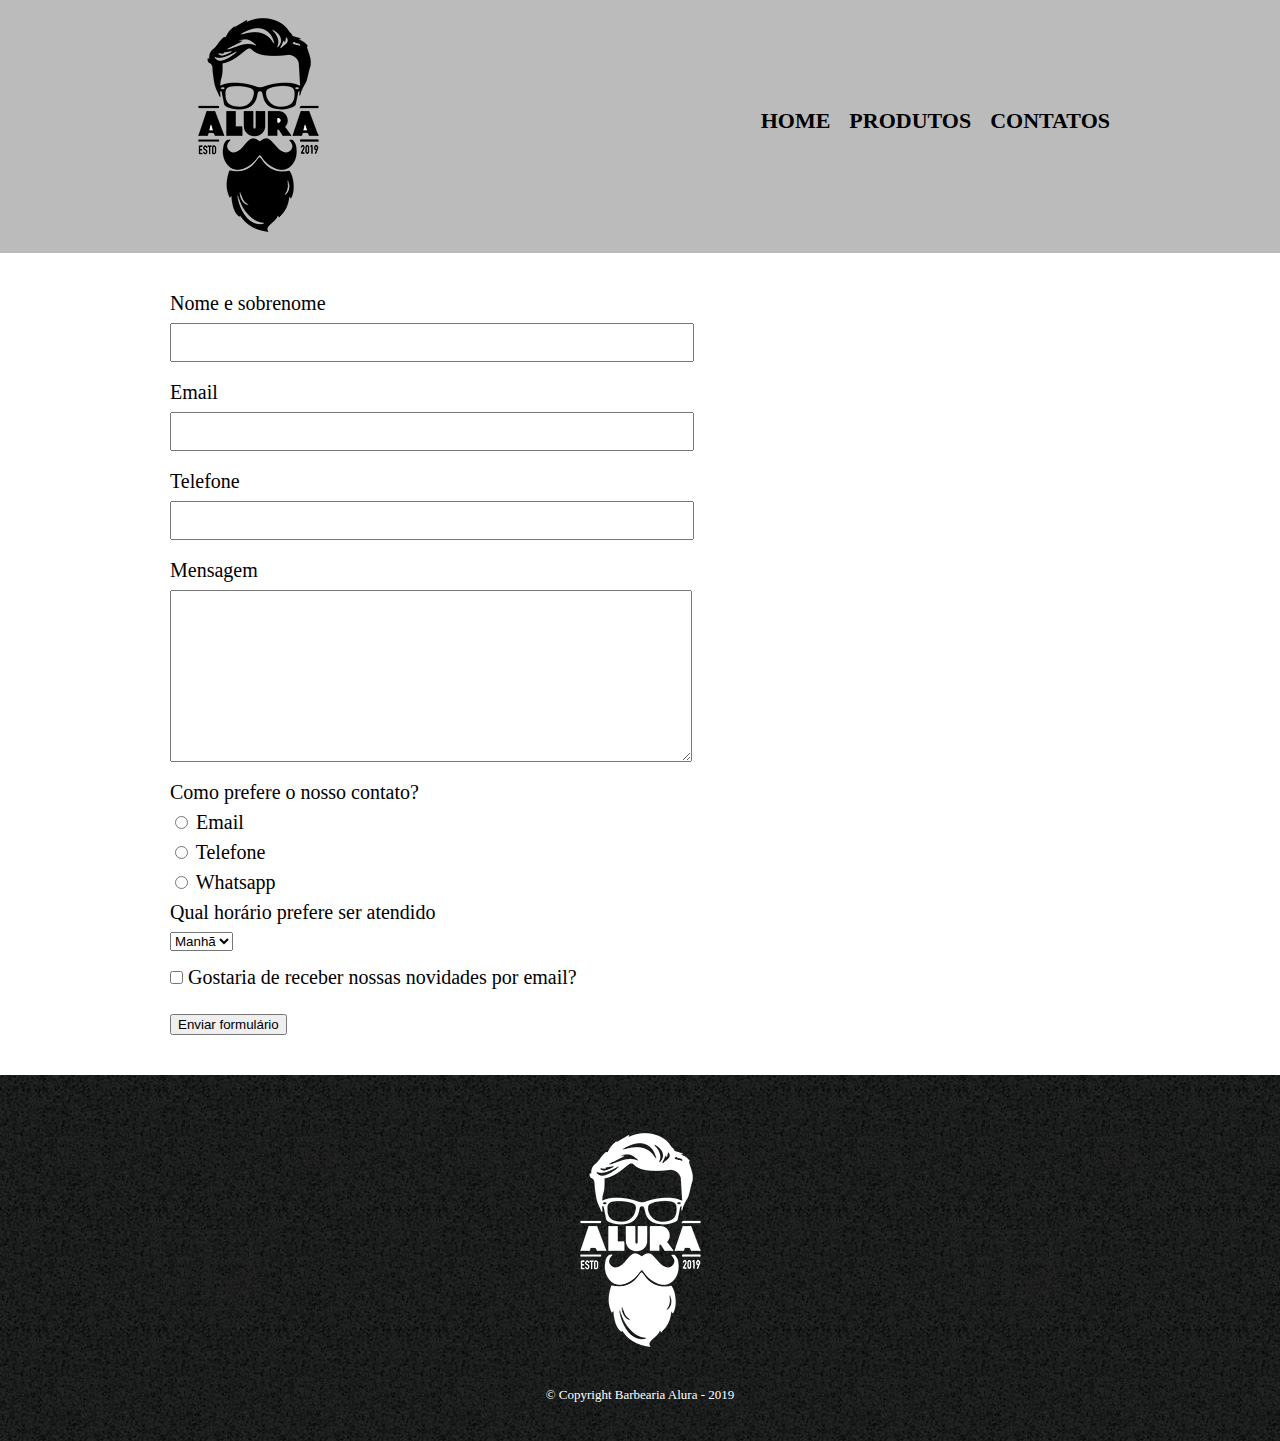
==== contato.html @ eaf6deb6 "Ajustando o formulário" ====
<!DOCTYPE html>
<html lang="pt-br">

<head>
  <meta charset="UTF-8">
  <meta name="viewport" content="width=device-width, initial-scale=1.0">
  <link rel="stylesheet" href="css/reset.css">
  <link rel="stylesheet" href="css/style.css">
  <title>Contato</title>
</head>

<body>
  <header>
    <div class="caixa">
      <h1><img src="img/logo.png" alt=""></h1>
      <nav>
        <ul>
          <li><a href="index.html">Home</a></li>
          <li><a href="produtos.html">Produtos</a></li>
          <li><a href="contato.html">Contatos</a></li>
        </ul>
      </nav>
    </div>
  </header>

  <main>
    <form action="">
      <label for="nomesobrenome">Nome e sobrenome</label>
      <input type="text" id="nomesobrenome" class="input-padrao">

      <label for="email">Email</label>
      <input type="text" id="email" class="input-padrao">

      <label for="telefone">Telefone</label>
      <input type="text" id="telefone" class="input-padrao">

      <label for="mensagem">Mensagem</label>
      <textarea name="" id="mensagem" cols="70" rows="10" class="input-padrao"></textarea>
      <div>
        <p>Como prefere o nosso contato?</p>
        <label for="radio-email">
          <input type="radio" name="contato" value="email" id="radio-email">
          Email
        </label>

        <label for="radio-telefone">
          <input type="radio" name="contato" value="telefone" id="radio-telefone">
          Telefone
        </label>

        <label for="radio-whatsapp">
          <input type="radio" name="contato" value="whatsapp" id="radio-whatsapp">
          Whatsapp
        </label>
      </div>

      <div>
        <p>Qual horário prefere ser atendido</p>
        <select name="" id="">
          <option value="">Manhã</option>
          <option value="">Tarde</option>
          <option value="">Noite</option>
        </select>
      </div>
      
      <label for="receberNovidades">
        <input type="checkbox" name="" id="receberNovidades" class="checkbox">
        Gostaria de receber nossas novidades por email?
      </label>


      <input type="submit" value="Enviar formulário">

    </form>
  </main>

  <footer>
    <img src="img/logo-branco.png" alt="">
    <p class="copyright">&copy; Copyright Barbearia Alura - 2019</p>
  </footer>
</body>

</body>

</html>
---- css/style.css ----
header {
  background: #bbbbbb;
  
}

.caixa {
  width: 940px;
  position: relative;
  margin: 0 auto;
}

nav {
  position: absolute;
  top: 110px;
  right: 0;
}

nav li {
  display: inline;
  margin: 0 0 0 15px;
}

nav a {
  text-transform: uppercase;
  color: #000000;
  font-weight: bold;
  font-size: 22px;
  text-decoration: none;
  
}

nav a:hover {
  color: #c78c19;
  text-decoration: underline;
}

.produtos {
  width: 940px;
  margin: 0 auto;
  padding: 50px 0;
}

.produtos li {
  display: inline-block;
  text-align: center;
  width: 30%;
  vertical-align: top;
  margin: 0 1.5%;
  padding: 30px 20px;
  box-sizing: border-box;
  border: 2px solid #000000;
  border-radius: 10px;
}

.produtos li:hover {
  cursor: pointer;
  border-color: #c78c19;
}

.produtos li:active {
  border-color: #088c19;
}

.produtos li:hover h3 {
  font-size: 34px;
}

.produtos h3 {
  font-size: 30px;
  font-weight: bold;
}

.produto-descricao {
  font-size: 18px;
}

.produto-preco {
  font-size: 22px;
  font-weight: bold;
  margin-top: 10px;
}

footer {
  text-align: center;
  background: url("../img/bg.jpg");
  padding: 40px 0;
}

.copyright {
  color: white;
  font-size: 13px;
  margin-top: 20px;
}

main {
  width: 940px;
  margin: 0 auto;
}

form {
  margin: 40px 0;
  
}

form label, form p {
  display: block;
  font-size: 20px;
  margin: 0 0 10px;
}

.input-padrao {
  display: block;
  margin: 0 0 20px;
  padding: 10px 25px;
  width: 50%;
}

.checkbox {
  margin: 20px 0;
}
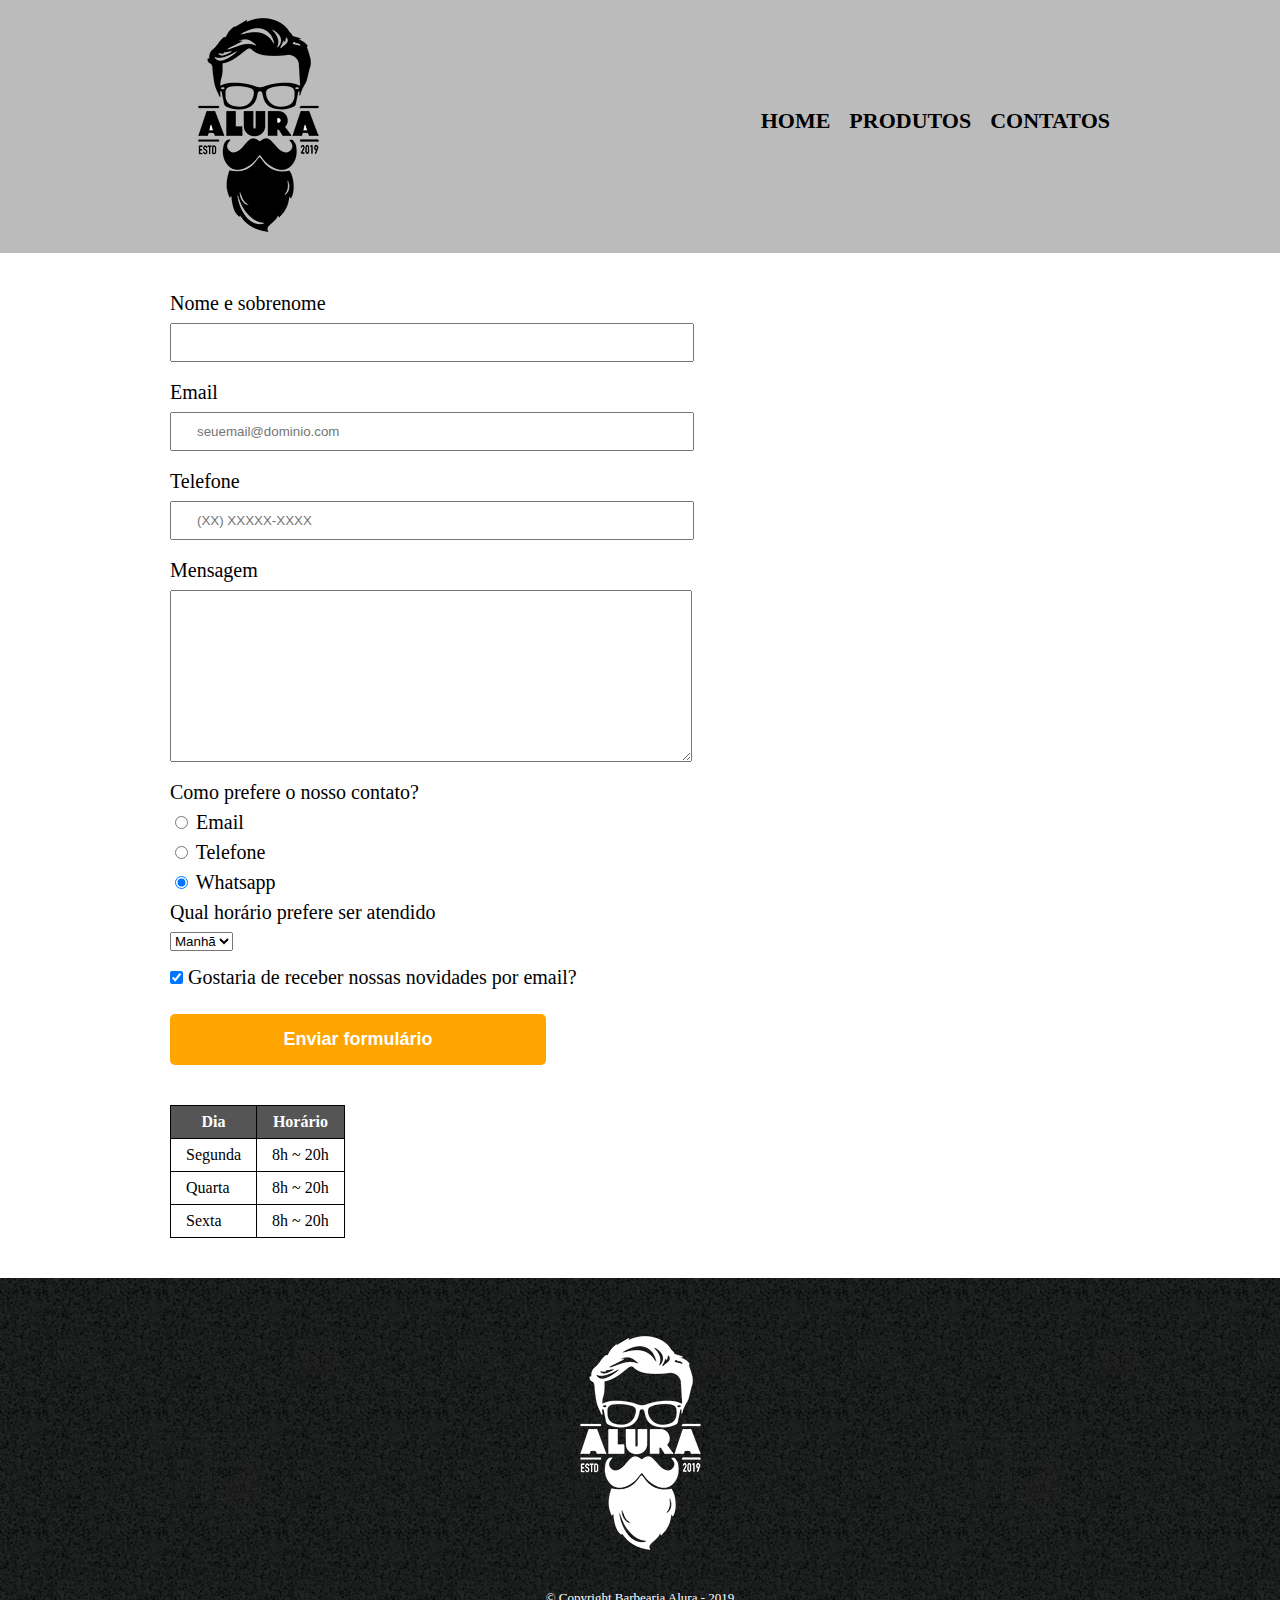
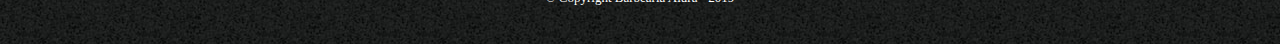
==== commit 8f53c87d: "Ajustando o formulário" ====
--- a/contato.html
+++ b/contato.html
@@ -12,7 +12,7 @@
 <body>
   <header>
     <div class="caixa">
-      <h1><img src="img/logo.png" alt=""></h1>
+      <h1><img src="img/logo.png" alt="Logo da Barbearia Alura"></h1>
       <nav>
         <ul>
           <li><a href="index.html">Home</a></li>
@@ -26,18 +26,19 @@
   <main>
     <form action="">
       <label for="nomesobrenome">Nome e sobrenome</label>
-      <input type="text" id="nomesobrenome" class="input-padrao">
+      <input type="text" id="nomesobrenome" class="input-padrao" required>
 
       <label for="email">Email</label>
-      <input type="text" id="email" class="input-padrao">
+      <input type="email" id="email" class="input-padrao" required placeholder="seuemail@dominio.com">
 
       <label for="telefone">Telefone</label>
-      <input type="text" id="telefone" class="input-padrao">
+      <input type="tel" id="telefone" class="input-padrao" required placeholder="(XX) XXXXX-XXXX">
 
       <label for="mensagem">Mensagem</label>
-      <textarea name="" id="mensagem" cols="70" rows="10" class="input-padrao"></textarea>
-      <div>
-        <p>Como prefere o nosso contato?</p>
+      <textarea name="" id="mensagem" cols="70" rows="10" class="input-padrao" required></textarea>
+
+      <fieldset>
+        <legend>Como prefere o nosso contato?</legend>
         <label for="radio-email">
           <input type="radio" name="contato" value="email" id="radio-email">
           Email
@@ -49,33 +50,55 @@
         </label>
 
         <label for="radio-whatsapp">
-          <input type="radio" name="contato" value="whatsapp" id="radio-whatsapp">
+          <input type="radio" name="contato" value="whatsapp" id="radio-whatsapp" checked>
           Whatsapp
         </label>
-      </div>
+      </fieldset>
 
-      <div>
-        <p>Qual horário prefere ser atendido</p>
+      <fieldset>
+        <legend>Qual horário prefere ser atendido</legend>
         <select name="" id="">
           <option value="">Manhã</option>
           <option value="">Tarde</option>
           <option value="">Noite</option>
         </select>
-      </div>
-      
+      </fieldset>
+
       <label for="receberNovidades">
-        <input type="checkbox" name="" id="receberNovidades" class="checkbox">
+        <input type="checkbox" name="" id="receberNovidades" class="checkbox" checked>
         Gostaria de receber nossas novidades por email?
       </label>
 
-
-      <input type="submit" value="Enviar formulário">
+      <input type="submit" value="Enviar formulário" class="enviar">
 
     </form>
+
+    <table>
+      <thead>
+        <tr>
+          <th>Dia</th>
+          <th>Horário</th>
+        </tr>
+      </thead>
+      <tbody>
+        <tr>
+          <td>Segunda</td>
+          <td>8h ~ 20h</td>
+        </tr>
+        <tr>
+          <td>Quarta</td>
+          <td>8h ~ 20h</td>
+        </tr>
+        <tr>
+          <td>Sexta</td>
+          <td>8h ~ 20h</td>
+        </tr>
+      </tbody>
+    </table>
   </main>
 
   <footer>
-    <img src="img/logo-branco.png" alt="">
+    <img src="img/logo-branco.png" alt="Logo da Barbearia Alura">
     <p class="copyright">&copy; Copyright Barbearia Alura - 2019</p>
   </footer>
 </body>
--- a/css/style.css
+++ b/css/style.css
@@ -102,7 +102,7 @@
   
 }
 
-form label, form p {
+form label, form legend {
   display: block;
   font-size: 20px;
   margin: 0 0 10px;
@@ -117,4 +117,38 @@
 
 .checkbox {
   margin: 20px 0;
+}
+
+.enviar {
+  width: 40%;
+  padding: 15px 0;
+  background: orange;
+  color: white;
+  font-weight: bold;
+  font-size: 18px;
+  border: none;
+  border-radius: 5px;
+  cursor: pointer;
+  transition: 1s all;
+  
+}
+
+.enviar:hover {
+  background: darkorange;
+  transform: scale(1.2);
+}
+
+table {
+  margin: 20px 0 40px;
+}
+
+thead {
+  background: #555555;
+  color: white;
+  font-weight: bold;
+}
+
+td, th {
+  border: 1px solid #000000;
+  padding: 8px 15px;
 }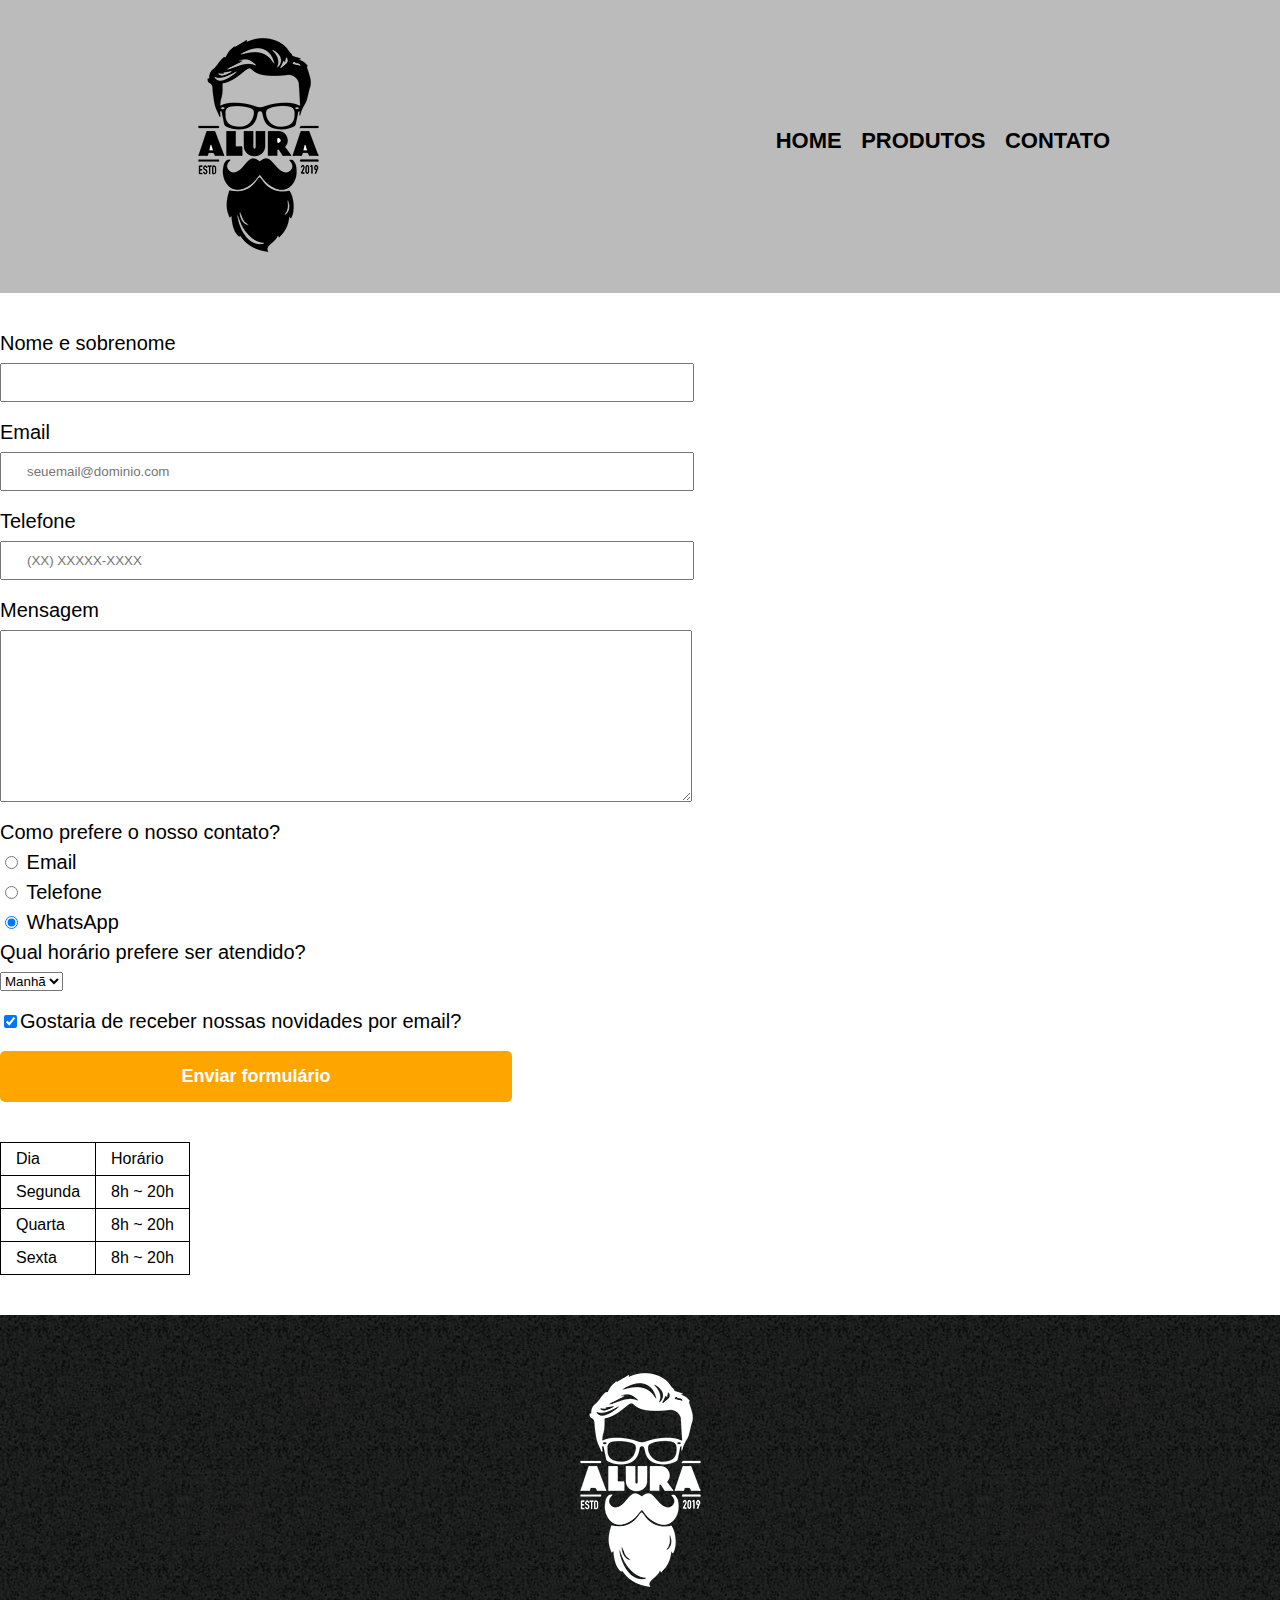
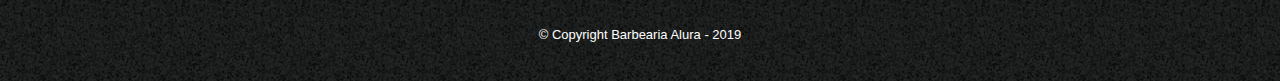
==== commit bea1da21: "Ajustando final" ====
--- a/contato.html
+++ b/contato.html
@@ -1,108 +1,88 @@
 <!DOCTYPE html>
-<html lang="pt-br">
+<html>
+	<head>
+		<meta charset="UTF-8">
+		<meta name="viewport" content="width=device-width">
+		<title>Contato - Barbearia Alura</title>
 
-<head>
-  <meta charset="UTF-8">
-  <meta name="viewport" content="width=device-width, initial-scale=1.0">
-  <link rel="stylesheet" href="css/reset.css">
-  <link rel="stylesheet" href="css/style.css">
-  <title>Contato</title>
-</head>
+		<link rel="stylesheet" href="css/reset.css">
+		<link rel="stylesheet" href="css/style.css">
+	</head>
+	<body>
+		<header>
+			<div class="caixa">
+				<h1><img src="img/logo.png" alt="Logo da Barbearia Alura"></h1>
 
-<body>
-  <header>
-    <div class="caixa">
-      <h1><img src="img/logo.png" alt="Logo da Barbearia Alura"></h1>
-      <nav>
-        <ul>
-          <li><a href="index.html">Home</a></li>
-          <li><a href="produtos.html">Produtos</a></li>
-          <li><a href="contato.html">Contatos</a></li>
-        </ul>
-      </nav>
-    </div>
-  </header>
+				<nav>
+					<ul>
+						<li><a href="index.html">Home</a></li>
+						<li><a href="produtos.html">Produtos</a></li>
+						<li><a href="contato.html">Contato</a></li>
+					</ul>
+				</nav>
+			</div>
+		</header>
 
-  <main>
-    <form action="">
-      <label for="nomesobrenome">Nome e sobrenome</label>
-      <input type="text" id="nomesobrenome" class="input-padrao" required>
+		<main>
+			<form>
+				<label for="nomesobrenome">Nome e sobrenome</label>
+				<input type="text" id="nomesobrenome" class="input-padrao" required>
 
-      <label for="email">Email</label>
-      <input type="email" id="email" class="input-padrao" required placeholder="seuemail@dominio.com">
+				<label for="email">Email</label>
+				<input type="email" id="email" class="input-padrao" required placeholder="seuemail@dominio.com">
 
-      <label for="telefone">Telefone</label>
-      <input type="tel" id="telefone" class="input-padrao" required placeholder="(XX) XXXXX-XXXX">
+				<label for="telefone">Telefone</label>
+				<input type="tel" id="telefone" class="input-padrao" required placeholder="(XX) XXXXX-XXXX">
 
-      <label for="mensagem">Mensagem</label>
-      <textarea name="" id="mensagem" cols="70" rows="10" class="input-padrao" required></textarea>
+				<label for="mensagem">Mensagem</label>
+				<textarea cols="70" rows="10" id="mensagem" class="input-padrao" required></textarea>
 
-      <fieldset>
-        <legend>Como prefere o nosso contato?</legend>
-        <label for="radio-email">
-          <input type="radio" name="contato" value="email" id="radio-email">
-          Email
-        </label>
+				<fieldset>
+					<legend>Como prefere o nosso contato?</legend>
+					<label for="radio-email"><input type="radio" name="contato" value="email" id="radio-email"> Email</label>
+					
+					<label for="radio-telefone"><input type="radio" name="contato" value="telefone" id="radio-telefone"> Telefone</label>
+					
+					<label for="radio-whatsapp"><input type="radio" name="contato" value="whatsapp" id="radio-whatsapp" checked> WhatsApp</label>
+				</fieldset>
 
-        <label for="radio-telefone">
-          <input type="radio" name="contato" value="telefone" id="radio-telefone">
-          Telefone
-        </label>
+				<fieldset>
+					<legend>Qual horário prefere ser atendido?</legend>
+					<select>
+						<option>Manhã</option>
+						<option>Tarde</option>
+						<option>Noite</option>
+					</select>
+				</fieldset>
 
-        <label for="radio-whatsapp">
-          <input type="radio" name="contato" value="whatsapp" id="radio-whatsapp" checked>
-          Whatsapp
-        </label>
-      </fieldset>
+				<label class="checkbox"><input type="checkbox" checked>Gostaria de receber nossas novidades por email?</label>
 
-      <fieldset>
-        <legend>Qual horário prefere ser atendido</legend>
-        <select name="" id="">
-          <option value="">Manhã</option>
-          <option value="">Tarde</option>
-          <option value="">Noite</option>
-        </select>
-      </fieldset>
+				<input type="submit" value="Enviar formulário" class="enviar">
+			</form>
 
-      <label for="receberNovidades">
-        <input type="checkbox" name="" id="receberNovidades" class="checkbox" checked>
-        Gostaria de receber nossas novidades por email?
-      </label>
+			<table>
+				<tr>
+					<td>Dia</td>
+					<td>Horário</td>
+				</tr>
+				<tr>
+					<td>Segunda</td>
+					<td>8h ~ 20h</td>
+				</tr>
+				<tr>
+					<td>Quarta</td>
+					<td>8h ~ 20h</td>
+				</tr>
+				<tr>
+					<td>Sexta</td>
+					<td>8h ~ 20h</td>
+				</tr>
+			</table>
+		</main>
 
-      <input type="submit" value="Enviar formulário" class="enviar">
-
-    </form>
-
-    <table>
-      <thead>
-        <tr>
-          <th>Dia</th>
-          <th>Horário</th>
-        </tr>
-      </thead>
-      <tbody>
-        <tr>
-          <td>Segunda</td>
-          <td>8h ~ 20h</td>
-        </tr>
-        <tr>
-          <td>Quarta</td>
-          <td>8h ~ 20h</td>
-        </tr>
-        <tr>
-          <td>Sexta</td>
-          <td>8h ~ 20h</td>
-        </tr>
-      </tbody>
-    </table>
-  </main>
-
-  <footer>
-    <img src="img/logo-branco.png" alt="Logo da Barbearia Alura">
-    <p class="copyright">&copy; Copyright Barbearia Alura - 2019</p>
-  </footer>
-</body>
-
-</body>
-
+		<footer>
+			<img src="img/logo-branco.png" alt="Logo da Barbearia Alura">
+			<p class="copyright">&copy; Copyright Barbearia Alura - 2019</p>
+		</footer>
+	</body>
 </html>--- a/css/style.css
+++ b/css/style.css
@@ -1,154 +1,262 @@
+body {
+	font-family: 'Montserrat', sans-serif;
+}
+
 header {
-  background: #bbbbbb;
-  
+	background: #BBBBBB;
+	padding: 20px 0;
 }
 
 .caixa {
-  width: 940px;
-  position: relative;
-  margin: 0 auto;
+	position: relative;
+	width: 940px;
+	margin: 0 auto;
 }
 
 nav {
-  position: absolute;
-  top: 110px;
-  right: 0;
+	position: absolute;
+	top: 110px;
+	right: 0;
 }
 
 nav li {
-  display: inline;
-  margin: 0 0 0 15px;
+	display: inline;
+	margin: 0 0 0 15px;
 }
 
 nav a {
-  text-transform: uppercase;
-  color: #000000;
-  font-weight: bold;
-  font-size: 22px;
-  text-decoration: none;
-  
+	text-transform: uppercase;
+	color: #000000;
+	font-weight: bold;
+	font-size: 22px;
+	text-decoration: none;
 }
 
 nav a:hover {
-  color: #c78c19;
-  text-decoration: underline;
+	color: #C78C19;
+	text-decoration: underline;
 }
 
 .produtos {
-  width: 940px;
-  margin: 0 auto;
-  padding: 50px 0;
+	width: 940px;
+	margin: 0 auto;
+	padding: 50px 0;
 }
 
 .produtos li {
-  display: inline-block;
-  text-align: center;
-  width: 30%;
-  vertical-align: top;
-  margin: 0 1.5%;
-  padding: 30px 20px;
-  box-sizing: border-box;
-  border: 2px solid #000000;
-  border-radius: 10px;
+	display: inline-block;
+	text-align: center;
+	width: 30%;
+	vertical-align: top;
+	margin: 0 1.5%;
+	padding: 30px 20px;
+	box-sizing: border-box;
+	border: 2px solid #000000;
+	border-radius: 10px;
 }
 
 .produtos li:hover {
-  cursor: pointer;
-  border-color: #c78c19;
+	border-color: #C78C19;
 }
 
 .produtos li:active {
-  border-color: #088c19;
-}
-
-.produtos li:hover h3 {
-  font-size: 34px;
-}
-
-.produtos h3 {
-  font-size: 30px;
-  font-weight: bold;
+	border-color: #088C19;	
+}
+
+.produtos li:hover h2 {
+	font-size: 34px;
+}
+
+.produtos h2 {
+	font-size: 30px;
+	font-weight: bold;
 }
 
 .produto-descricao {
-  font-size: 18px;
+	font-size: 18px;
 }
 
 .produto-preco {
-  font-size: 22px;
-  font-weight: bold;
-  margin-top: 10px;
+	font-size: 22px;
+	font-weight: bold;
+	margin-top: 10px;
 }
 
 footer {
-  text-align: center;
-  background: url("../img/bg.jpg");
-  padding: 40px 0;
+	text-align: center;
+	background: url("../img/bg.jpg");
+	padding: 40px 0;
 }
 
 .copyright {
-  color: white;
-  font-size: 13px;
-  margin-top: 20px;
-}
-
-main {
-  width: 940px;
-  margin: 0 auto;
+	color: #FFFFFF;
+	font-size: 13px;
+	margin: 20px 0 0;
 }
 
 form {
-  margin: 40px 0;
-  
+	margin: 40px 0;
 }
 
 form label, form legend {
-  display: block;
-  font-size: 20px;
-  margin: 0 0 10px;
+	display:block;
+	font-size: 20px;
+	margin: 0 0 10px;
 }
 
 .input-padrao {
-  display: block;
-  margin: 0 0 20px;
-  padding: 10px 25px;
-  width: 50%;
+	display: block;
+	margin: 0 0 20px;
+	padding: 10px 25px;
+	width: 50%;
 }
 
 .checkbox {
-  margin: 20px 0;
+	margin: 20px 0;
 }
 
 .enviar {
-  width: 40%;
-  padding: 15px 0;
-  background: orange;
-  color: white;
-  font-weight: bold;
-  font-size: 18px;
-  border: none;
-  border-radius: 5px;
-  cursor: pointer;
-  transition: 1s all;
-  
+	width:40%;
+	padding: 15px 0;
+	background: orange;
+	color: white;
+	font-weight: bold;
+	font-size: 18px;
+	border: none;
+	border-radius: 5px;
+	transition: 1s all;
+	cursor: pointer;
 }
 
 .enviar:hover {
-  background: darkorange;
-  transform: scale(1.2);
+	background: darkorange;
+	transform: scale(1.2);
 }
 
 table {
-  margin: 20px 0 40px;
+	margin: 20px 0 40px;
 }
 
 thead {
-  background: #555555;
-  color: white;
-  font-weight: bold;
+	background: #555555;
+	color: white;
+	font-weight: bold;
 }
 
 td, th {
-  border: 1px solid #000000;
-  padding: 8px 15px;
+	border: 1px solid #000000;
+	padding: 8px 15px;
+}
+
+
+/* css da página inicial */
+.banner {
+	width:100%;
+}
+
+.titulo-principal {
+	text-align: center;
+	font-size: 2em;
+	margin: 0 0 1em;
+	clear: left;
+}
+
+.principal {
+	padding: 3em 0;
+	background: #FEFEFE;
+	width: 940px;
+	margin: 0 auto;
+}
+
+.principal p {
+	margin: 0 0 1em;
+}
+
+.principal strong {
+	font-weight: bold;
+}
+
+.principal em {
+	font-style: italic;
+}
+
+.utensilios {
+	width: 120px;
+	float: left;
+	margin: 0 20px 20px 0;
+}
+
+.mapa {
+	padding: 3em 0;
+	background: linear-gradient(#FEFEFE, #888888);
+}
+
+.mapa-conteudo {
+	width: 940px;
+	margin: 0 auto;
+}
+
+.mapa p {
+	margin: 0 0 2em;
+	text-align: center;
+}
+
+.beneficios {
+	padding: 3em 0;
+	background: #888888;
+}
+
+.conteudo-beneficios {
+	width: 640px;
+	margin: 0 auto;
+}
+
+.lista-beneficios {
+	width: 40%;
+	display: inline-block;
+	vertical-align: top;
+}
+
+.itens {
+	line-height: 1.5;
+}
+
+.itens:first-child {
+	font-weight: bold;
+}
+
+.imagem-beneficios {
+	width: 60%;
+	opacity: 1;
+	transition: 400ms;
+	box-shadow: 10px 10px 10px 0 #000000;
+}
+
+.imagem-beneficios:hover {
+	opacity: 0.3;
+}
+
+.video {
+	width: 560px;
+	margin: 2em auto;
+}
+
+
+@media screen and (max-width: 480px) {
+	.caixa, .principal, .conteudo-beneficios, .mapa-conteudo, .video {
+		width: auto;
+	}
+
+	h1 {
+		text-align: center;
+	}
+
+	nav {
+		position: static;
+	}
+
+	.lista-beneficios, .imagem-beneficios{
+		width: 100%;
+	}
+	
 }